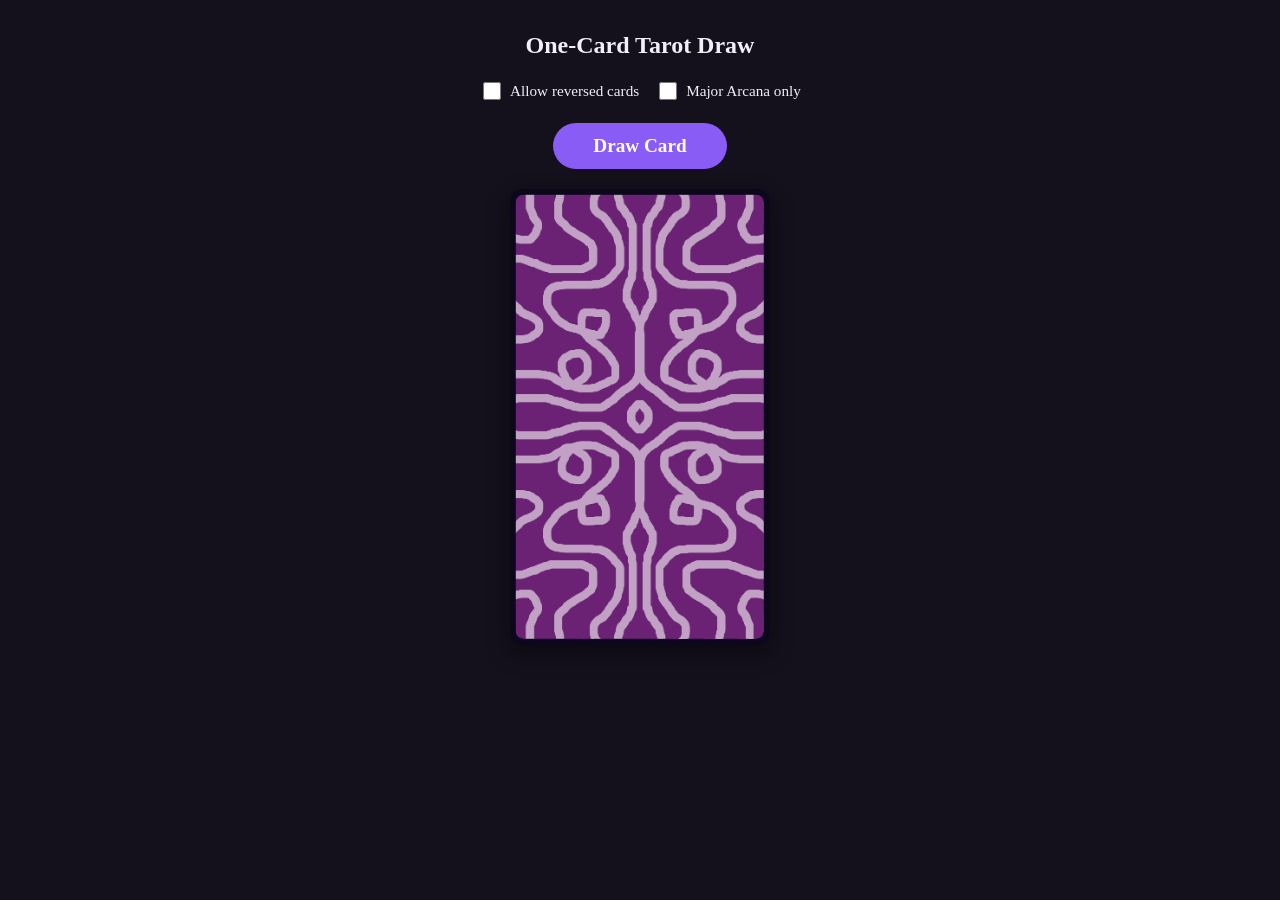
==== index.html @ 14db70f3 "feat: タロットカードドローアプリの初期実装 - HTML、CSS、JavaScriptファイルを追加し、タロットカードを引く機能を実装しました。 - 画像ファイルを追加し、メジャーアルカナとマイ" ====
<!doctype html>
<html lang="en">
<head>
  <meta charset="UTF-8" />
  <meta name="viewport" content="width=device-width, initial-scale=1" />
  <title>One-Card Tarot Draw</title>
  <link rel="preconnect" href="https://fonts.googleapis.com" />
  <link rel="preconnect" href="https://fonts.gstatic.com" crossorigin />
  <link
    href="https://fonts.googleapis.com/css2?family=IM+Fell+English:ital@0;1&display=swap"
    rel="stylesheet"
  />
  <link rel="stylesheet" href="style.css" />
</head>
<body>
  <main class="page">
    <h1>One-Card Tarot Draw</h1>

    <div class="options">
      <label class="option">
        <input type="checkbox" id="reversed-toggle" />
        Allow reversed cards
      </label>
      <label class="option">
        <input type="checkbox" id="major-only-toggle" />
        Major Arcana only
      </label>
    </div>

    <button type="button" id="draw-button">Draw Card</button>

    <div class="card-area">
      <div class="card-flipper" id="card-flipper">
        <div class="card-face card-back">
          <img src="images/CardBacks.png" alt="Card back" class="card-image" />
        </div>
        <div class="card-face card-front">
          <img id="card-image" src="" alt="" class="card-image" />
        </div>
      </div>
    </div>
  </main>

  <script src="script.js"></script>
</body>
</html>
---- style.css ----
:root {
  color-scheme: light dark;
  --bg: #14101c;
  --fg: #f2eefa;
  --accent: #8a5cf6;
  --accent-hover: #a179f9;
}

* {
  box-sizing: border-box;
}

body {
  margin: 0;
  min-height: 100vh;
  background: var(--bg);
  color: var(--fg);
  font-family: "IM Fell English", serif;
  display: flex;
  justify-content: center;
}

.page {
  width: 100%;
  max-width: 480px;
  padding: 2rem 1.25rem 3rem;
  display: flex;
  flex-direction: column;
  align-items: center;
  gap: 1.25rem;
  text-align: center;
}

h1 {
  font-size: 1.5rem;
  margin: 0;
}

.options {
  display: flex;
  flex-wrap: wrap;
  justify-content: center;
  gap: 1rem;
}

.option {
  display: inline-flex;
  align-items: center;
  gap: 0.4rem;
  font-size: 0.95rem;
  cursor: pointer;
}

.option input {
  width: 1.1rem;
  height: 1.1rem;
  accent-color: var(--accent);
  cursor: pointer;
}

#draw-button {
  padding: 0.75rem 2.5rem;
  font-family: "IM Fell English", serif;
  font-size: 1.2rem;
  font-weight: bold;
  color: #fff;
  background: var(--accent);
  border: none;
  border-radius: 999px;
  cursor: pointer;
  transition: background 0.2s ease;
}

#draw-button:hover {
  background: var(--accent-hover);
}

#draw-button:active {
  transform: translateY(1px);
}

.card-area {
  position: relative;
  width: min(70vw, 260px);
  aspect-ratio: 300 / 527;
  perspective: 1200px;
}

.card-flipper {
  position: relative;
  width: 100%;
  height: 100%;
  transform-style: preserve-3d;
  transition: transform 0.6s cubic-bezier(0.4, 0.2, 0.2, 1);
}

.card-flipper.is-flipped {
  transform: rotateY(180deg);
}

.card-face {
  position: absolute;
  inset: 0;
  backface-visibility: hidden;
  -webkit-backface-visibility: hidden;
}

.card-face.card-front {
  transform: rotateY(180deg);
}

.card-image {
  width: 100%;
  height: 100%;
  object-fit: contain;
  border-radius: 12px;
  box-shadow: 0 8px 24px rgba(0, 0, 0, 0.4);
  display: block;
}

.card-image.reversed {
  transform: rotate(180deg);
}
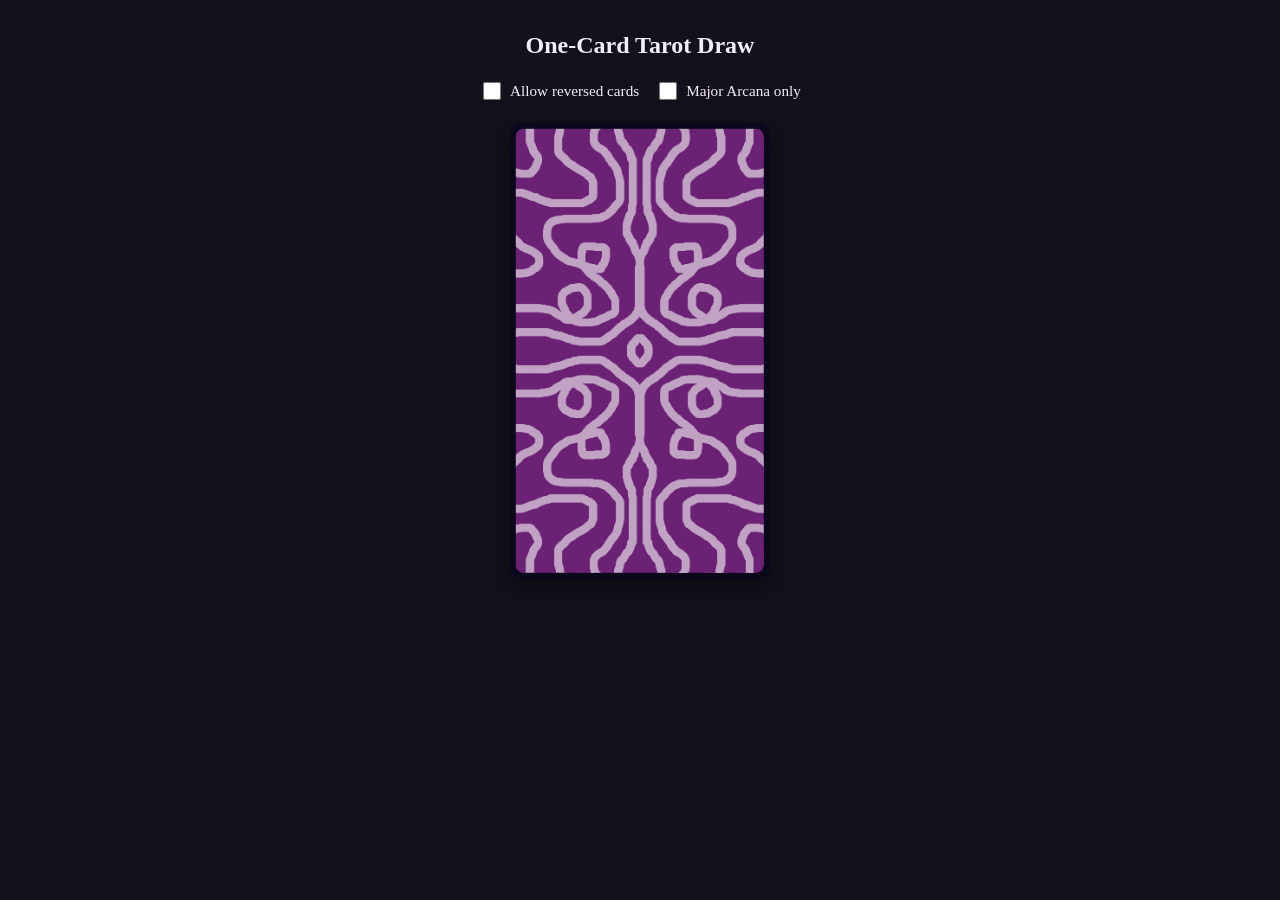
==== commit 79681f3e: "feat: カードクリックでめくれるように変更し、クリック位置で回転方向を制御 「Draw Card」ボタンを廃止し、カード自体のクリック/キーボード操作で裏表をトグルする。 表になるのは裏面表示中の" ====
--- a/index.html
+++ b/index.html
@@ -1,17 +1,16 @@
 <!doctype html>
 <html lang="en">
+
 <head>
   <meta charset="UTF-8" />
   <meta name="viewport" content="width=device-width, initial-scale=1" />
   <title>One-Card Tarot Draw</title>
   <link rel="preconnect" href="https://fonts.googleapis.com" />
   <link rel="preconnect" href="https://fonts.gstatic.com" crossorigin />
-  <link
-    href="https://fonts.googleapis.com/css2?family=IM+Fell+English:ital@0;1&display=swap"
-    rel="stylesheet"
-  />
+  <link href="https://fonts.googleapis.com/css2?family=IM+Fell+English:ital@0;1&display=swap" rel="stylesheet" />
   <link rel="stylesheet" href="style.css" />
 </head>
+
 <body>
   <main class="page">
     <h1>One-Card Tarot Draw</h1>
@@ -27,9 +26,7 @@
       </label>
     </div>
 
-    <button type="button" id="draw-button">Draw Card</button>
-
-    <div class="card-area">
+    <div class="card-area" id="card-area" role="button" tabindex="0" aria-label="Draw or flip card">
       <div class="card-flipper" id="card-flipper">
         <div class="card-face card-back">
           <img src="images/CardBacks.png" alt="Card back" class="card-image" />
@@ -43,4 +40,5 @@
 
   <script src="script.js"></script>
 </body>
-</html>
+
+</html>
--- a/style.css
+++ b/style.css
@@ -58,32 +58,18 @@
   cursor: pointer;
 }
 
-#draw-button {
-  padding: 0.75rem 2.5rem;
-  font-family: "IM Fell English", serif;
-  font-size: 1.2rem;
-  font-weight: bold;
-  color: #fff;
-  background: var(--accent);
-  border: none;
-  border-radius: 999px;
-  cursor: pointer;
-  transition: background 0.2s ease;
-}
-
-#draw-button:hover {
-  background: var(--accent-hover);
-}
-
-#draw-button:active {
-  transform: translateY(1px);
-}
-
 .card-area {
   position: relative;
   width: min(70vw, 260px);
   aspect-ratio: 300 / 527;
   perspective: 1200px;
+  cursor: pointer;
+}
+
+.card-area:focus-visible {
+  outline: 2px solid var(--accent);
+  outline-offset: 4px;
+  border-radius: 12px;
 }
 
 .card-flipper {
@@ -92,10 +78,6 @@
   height: 100%;
   transform-style: preserve-3d;
   transition: transform 0.6s cubic-bezier(0.4, 0.2, 0.2, 1);
-}
-
-.card-flipper.is-flipped {
-  transform: rotateY(180deg);
 }
 
 .card-face {
@@ -120,4 +102,4 @@
 
 .card-image.reversed {
   transform: rotate(180deg);
-}
+}
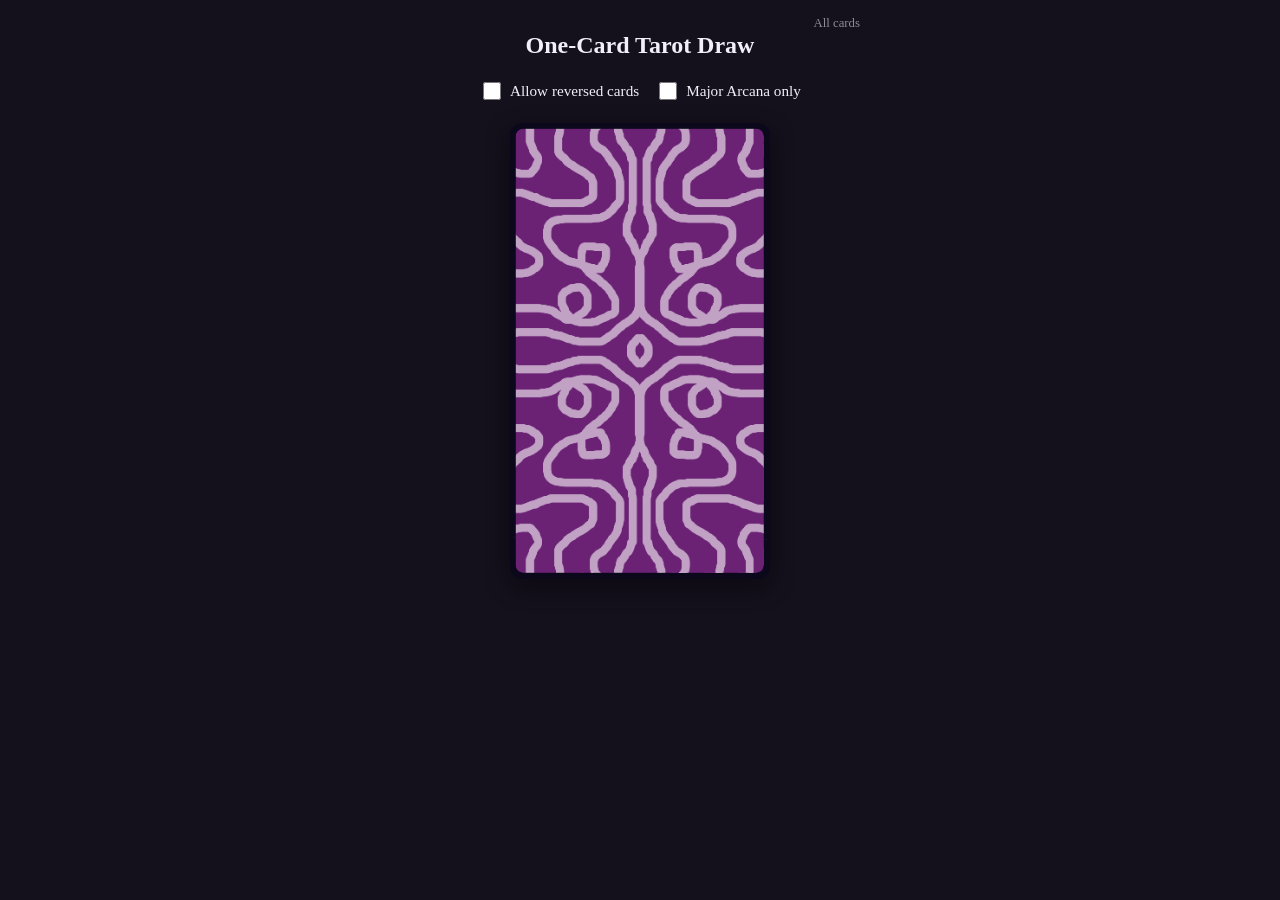
==== commit 01235705: "feat: 全カード一覧ページを追加 クリックで画像を拡大表示できる、全78枚のタロットカード一覧ページ(list.html)を追加。カードデータをcards.jsに切り出し、既存のドローページと共有" ====
--- a/index.html
+++ b/index.html
@@ -13,6 +13,8 @@
 
 <body>
   <main class="page">
+    <a class="corner-link" href="list.html">All cards</a>
+
     <h1>One-Card Tarot Draw</h1>
 
     <div class="options">
@@ -38,6 +40,7 @@
     </div>
   </main>
 
+  <script src="cards.js"></script>
   <script src="script.js"></script>
 </body>
 
--- a/style.css
+++ b/style.css
@@ -21,6 +21,7 @@
 }
 
 .page {
+  position: relative;
   width: 100%;
   max-width: 480px;
   padding: 2rem 1.25rem 3rem;
@@ -29,6 +30,26 @@
   align-items: center;
   gap: 1.25rem;
   text-align: center;
+}
+
+.page-wide {
+  max-width: 900px;
+}
+
+.corner-link {
+  position: absolute;
+  top: 1rem;
+  right: 1.25rem;
+  font-size: 0.8rem;
+  color: var(--fg);
+  opacity: 0.55;
+  text-decoration: none;
+}
+
+.corner-link:hover,
+.corner-link:focus-visible {
+  color: var(--accent-hover);
+  opacity: 1;
 }
 
 h1 {
@@ -102,4 +123,93 @@
 
 .card-image.reversed {
   transform: rotate(180deg);
+}
+
+#card-sections {
+  width: 100%;
+  display: flex;
+  flex-direction: column;
+  gap: 2rem;
+}
+
+.card-section {
+  text-align: left;
+}
+
+.card-section h2 {
+  font-size: 1.1rem;
+  margin: 0 0 0.75rem;
+  color: var(--accent-hover);
+}
+
+.card-grid {
+  display: grid;
+  grid-template-columns: repeat(auto-fill, minmax(100px, 1fr));
+  gap: 0.75rem;
+}
+
+.card-thumb {
+  padding: 0;
+  border: none;
+  background: none;
+  aspect-ratio: 300 / 527;
+  cursor: pointer;
+  transition: transform 0.2s ease;
+}
+
+.card-thumb:hover,
+.card-thumb:focus-visible {
+  transform: translateY(-4px);
+  outline: none;
+}
+
+.card-thumb .card-image {
+  box-shadow: 0 4px 12px rgba(0, 0, 0, 0.4);
+}
+
+.lightbox {
+  position: fixed;
+  inset: 0;
+  background: rgba(0, 0, 0, 0.85);
+  display: flex;
+  flex-direction: column;
+  align-items: center;
+  justify-content: center;
+  gap: 1rem;
+  padding: 2rem;
+  z-index: 10;
+}
+
+.lightbox[hidden] {
+  display: none;
+}
+
+.lightbox-image {
+  max-width: min(80vw, 420px);
+  max-height: 70vh;
+  width: auto;
+  height: auto;
+  object-fit: contain;
+  border-radius: 12px;
+  box-shadow: 0 12px 32px rgba(0, 0, 0, 0.6);
+}
+
+.lightbox-close {
+  position: absolute;
+  top: 1.5rem;
+  right: 1.5rem;
+  width: 2.5rem;
+  height: 2.5rem;
+  border: none;
+  border-radius: 50%;
+  background: rgba(255, 255, 255, 0.1);
+  color: var(--fg);
+  font-size: 1.5rem;
+  line-height: 1;
+  cursor: pointer;
+}
+
+.lightbox-close:hover,
+.lightbox-close:focus-visible {
+  background: var(--accent);
 }
